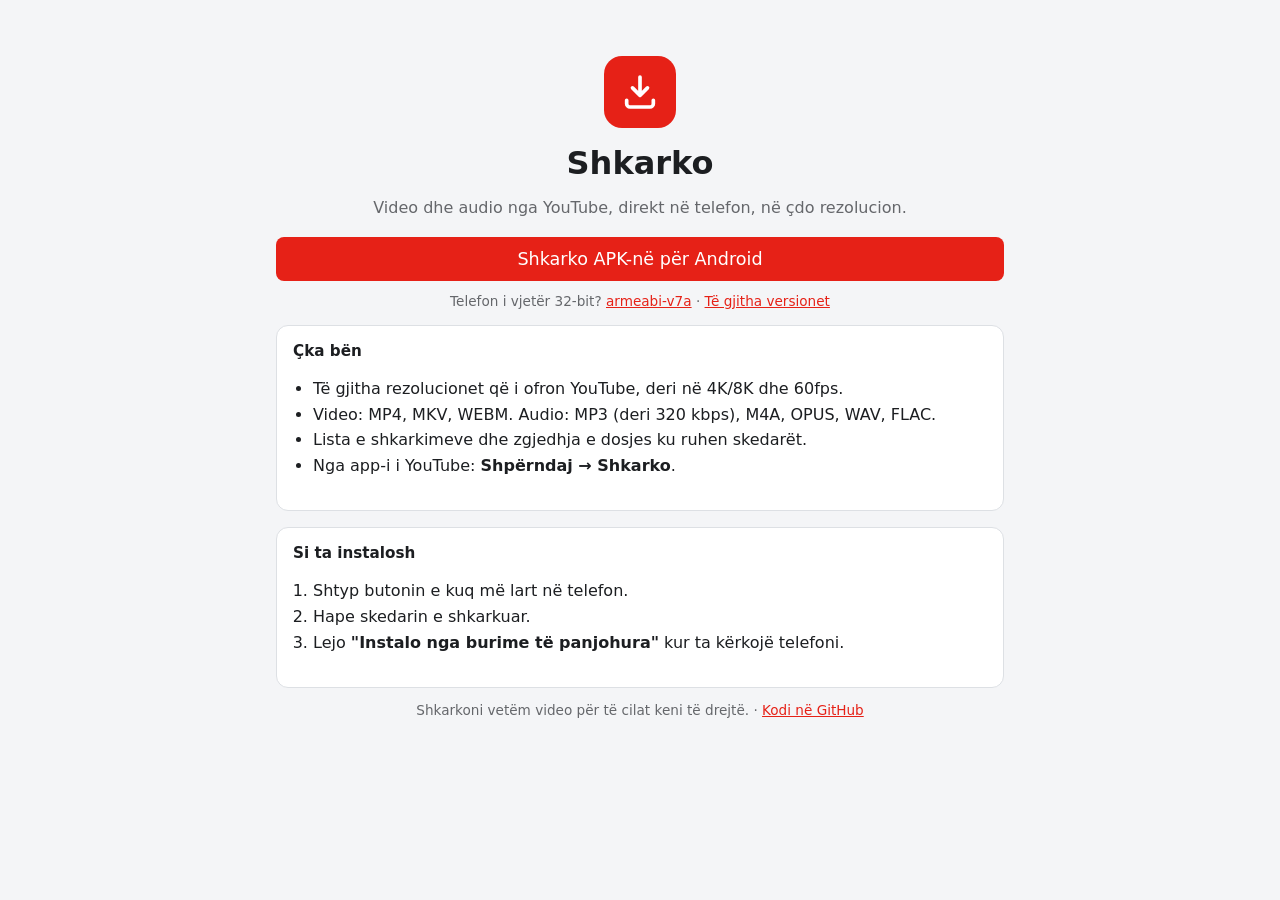
==== index.html @ a26a1ca3 "Rename app to Shkarko, add bottom bar with downloads list and settings - Bottom navigation: Shkarko," ====
<!doctype html>
<html lang="sq">
<head>
  <meta charset="utf-8">
  <meta name="viewport" content="width=device-width, initial-scale=1">
  <title>Shkarko</title>
  <meta name="description" content="Shkarko video dhe audio nga YouTube në telefon, në çdo rezolucion.">
  <link rel="stylesheet" href="static/style.css">
  <style>
    .hero { text-align: center; padding-top: 24px; }
    .hero .logo {
      width: 72px; height: 72px; border-radius: 18px; background: var(--accent);
      display: inline-flex; align-items: center; justify-content: center;
    }
    .hero .logo svg { width: 40px; height: 40px; fill: none; stroke: #fff; stroke-width: 2.2; stroke-linecap: round; stroke-linejoin: round; }
    .hero h1 { font-size: 2rem; margin: 16px 0 4px; }
    .download { display: block; text-align: center; font-size: 1.1rem; margin-top: 20px; }
    .others { text-align: center; margin-top: 12px; }
    .others a, .card a:not(.primary) { color: var(--accent); }
    ol, ul { padding-left: 20px; line-height: 1.6; }
  </style>
</head>
<body>
  <main class="container">
    <section class="hero">
      <div class="logo">
        <svg viewBox="0 0 24 24" aria-hidden="true"><path d="M12 3v11m0 0-4.5-4.5M12 14l4.5-4.5M4 17v2a2 2 0 0 0 2 2h12a2 2 0 0 0 2-2v-2"/></svg>
      </div>
      <h1>Shkarko</h1>
      <p class="subtitle">Video dhe audio nga YouTube, direkt në telefon, në çdo rezolucion.</p>
      <a class="primary download" href="https://github.com/claudeshqip/App/releases/latest/download/Shkarko-arm64-v8a.apk">Shkarko APK-në për Android</a>
      <p class="others muted small">
        Telefon i vjetër 32-bit? <a href="https://github.com/claudeshqip/App/releases/latest/download/Shkarko-armeabi-v7a.apk">armeabi-v7a</a>
        · <a href="https://github.com/claudeshqip/App/releases/latest">Të gjitha versionet</a>
      </p>
    </section>

    <div class="card">
      <h3 class="first">Çka bën</h3>
      <ul>
        <li>Të gjitha rezolucionet që i ofron YouTube, deri në 4K/8K dhe 60fps.</li>
        <li>Video: MP4, MKV, WEBM. Audio: MP3 (deri 320 kbps), M4A, OPUS, WAV, FLAC.</li>
        <li>Lista e shkarkimeve dhe zgjedhja e dosjes ku ruhen skedarët.</li>
        <li>Nga app-i i YouTube: <strong>Shpërndaj → Shkarko</strong>.</li>
      </ul>
    </div>

    <div class="card">
      <h3 class="first">Si ta instalosh</h3>
      <ol>
        <li>Shtyp butonin e kuq më lart në telefon.</li>
        <li>Hape skedarin e shkarkuar.</li>
        <li>Lejo <strong>"Instalo nga burime të panjohura"</strong> kur ta kërkojë telefoni.</li>
      </ol>
    </div>

    <p class="muted small" style="text-align:center">
      Shkarkoni vetëm video për të cilat keni të drejtë.
      · <a href="https://github.com/claudeshqip/App" style="color:var(--accent)">Kodi në GitHub</a>
    </p>
  </main>
</body>
</html>
---- static/style.css ----
:root {
  --bg: #f4f5f7;
  --card: #ffffff;
  --text: #1c1e21;
  --muted: #65676b;
  --border: #dde0e4;
  --accent: #e62117;
  --accent-soft: #fde8e7;
}

@media (prefers-color-scheme: dark) {
  :root {
    --bg: #121212;
    --card: #1e1e1e;
    --text: #ececec;
    --muted: #a0a0a0;
    --border: #333;
    --accent-soft: #3a1a18;
  }
}

* { box-sizing: border-box; }
[hidden] { display: none !important; }

body {
  margin: 0;
  font-family: system-ui, -apple-system, "Segoe UI", Roboto, sans-serif;
  background: var(--bg);
  color: var(--text);
}

.container { max-width: 760px; margin: 0 auto; padding: 32px 16px 96px; }
header h1 { margin: 0 0 4px; }
.subtitle, .muted { color: var(--muted); }
h3 { font-size: 0.95rem; margin: 20px 0 8px; }

.card {
  background: var(--card);
  border: 1px solid var(--border);
  border-radius: 12px;
  padding: 16px;
  margin-top: 16px;
}

#url-form { display: flex; gap: 8px; }
#url-form input {
  flex: 1;
  min-width: 0;
  padding: 12px;
  font-size: 1rem;
  border: 1px solid var(--border);
  border-radius: 8px;
  background: transparent;
  color: var(--text);
}

button, .primary {
  padding: 12px 20px;
  border: 0;
  border-radius: 8px;
  font-size: 1rem;
  cursor: pointer;
  background: var(--accent);
  color: #fff;
  text-decoration: none;
  display: inline-block;
}
button:disabled { opacity: 0.6; cursor: wait; }
.primary { margin-top: 20px; }

.error {
  color: var(--accent);
  background: var(--accent-soft);
  padding: 12px;
  border-radius: 8px;
  word-break: break-word;
}

.video-head { display: flex; gap: 16px; align-items: flex-start; }
.video-head img { width: 180px; max-width: 40%; border-radius: 8px; }
.video-head h2 { margin: 0 0 4px; font-size: 1.1rem; }

.tabs { display: flex; gap: 8px; margin-top: 16px; border-bottom: 1px solid var(--border); }
.tab {
  background: transparent;
  color: var(--muted);
  border-radius: 0;
  border-bottom: 2px solid transparent;
  padding: 10px 12px;
}
.tab.active { color: var(--text); border-bottom-color: var(--accent); }

.grid { display: grid; grid-template-columns: repeat(auto-fill, minmax(120px, 1fr)); gap: 8px; }
.chips { display: flex; flex-wrap: wrap; gap: 8px; }

.res input, .chip input { position: absolute; opacity: 0; }
.res span, .chip span {
  display: flex;
  flex-direction: column;
  gap: 2px;
  padding: 10px 12px;
  border: 1px solid var(--border);
  border-radius: 8px;
  cursor: pointer;
}
.res em { font-style: normal; font-size: 0.8rem; color: var(--accent); }
.res small { color: var(--muted); }
.res input:checked + span, .chip input:checked + span {
  border-color: var(--accent);
  background: var(--accent-soft);
}
.res input:focus-visible + span, .chip input:focus-visible + span { outline: 2px solid var(--accent); }

.bar { height: 8px; background: var(--border); border-radius: 4px; overflow: hidden; margin-top: 20px; }
#bar-fill { height: 100%; width: 0; background: var(--accent); transition: width 0.3s; }


.small { font-size: 0.85rem; }
h3.first { margin-top: 0; }
.folder { font-weight: 600; word-break: break-word; margin: 0 0 8px; }
.row { display: flex; flex-wrap: wrap; gap: 8px; margin-top: 12px; }
button.secondary, .secondary {
  background: transparent;
  color: var(--text);
  border: 1px solid var(--border);
}
button.small-btn { padding: 8px 14px; font-size: 0.9rem; }

/* Shkarkimet */
.library { list-style: none; margin: 16px 0 0; padding: 0; display: flex; flex-direction: column; gap: 12px; }
.library li {
  display: flex;
  gap: 12px;
  align-items: center;
  background: var(--card);
  border: 1px solid var(--border);
  border-radius: 12px;
  padding: 12px;
}
.library img, .library .ph {
  width: 96px;
  aspect-ratio: 16 / 9;
  object-fit: cover;
  border-radius: 6px;
  flex-shrink: 0;
  background: var(--border);
}
.library .info { flex: 1; min-width: 0; }
.library .name { margin: 0 0 4px; font-weight: 600; overflow: hidden; text-overflow: ellipsis; display: -webkit-box; -webkit-line-clamp: 2; -webkit-box-orient: vertical; }
.library .meta { margin: 0; font-size: 0.8rem; color: var(--muted); }
.library .missing { color: var(--accent); }
.library .actions { display: flex; gap: 6px; margin-top: 8px; }

/* Shiriti poshtë */
.bottom-bar {
  position: fixed;
  left: 0;
  right: 0;
  bottom: 0;
  display: flex;
  background: var(--card);
  border-top: 1px solid var(--border);
  padding-bottom: env(safe-area-inset-bottom);
  z-index: 10;
}
.nav-btn {
  flex: 1;
  display: flex;
  flex-direction: column;
  align-items: center;
  gap: 2px;
  padding: 8px 4px 10px;
  background: transparent;
  color: var(--muted);
  border-radius: 0;
  font-size: 0.75rem;
}
.nav-btn svg {
  width: 24px;
  height: 24px;
  fill: none;
  stroke: currentColor;
  stroke-width: 2;
  stroke-linecap: round;
  stroke-linejoin: round;
}
.nav-btn.active { color: var(--accent); }
.nav-btn.active svg { fill: var(--accent-soft); }

@media (max-width: 520px) {
  .video-head { flex-direction: column; }
  .video-head img { width: 100%; max-width: 100%; }
}
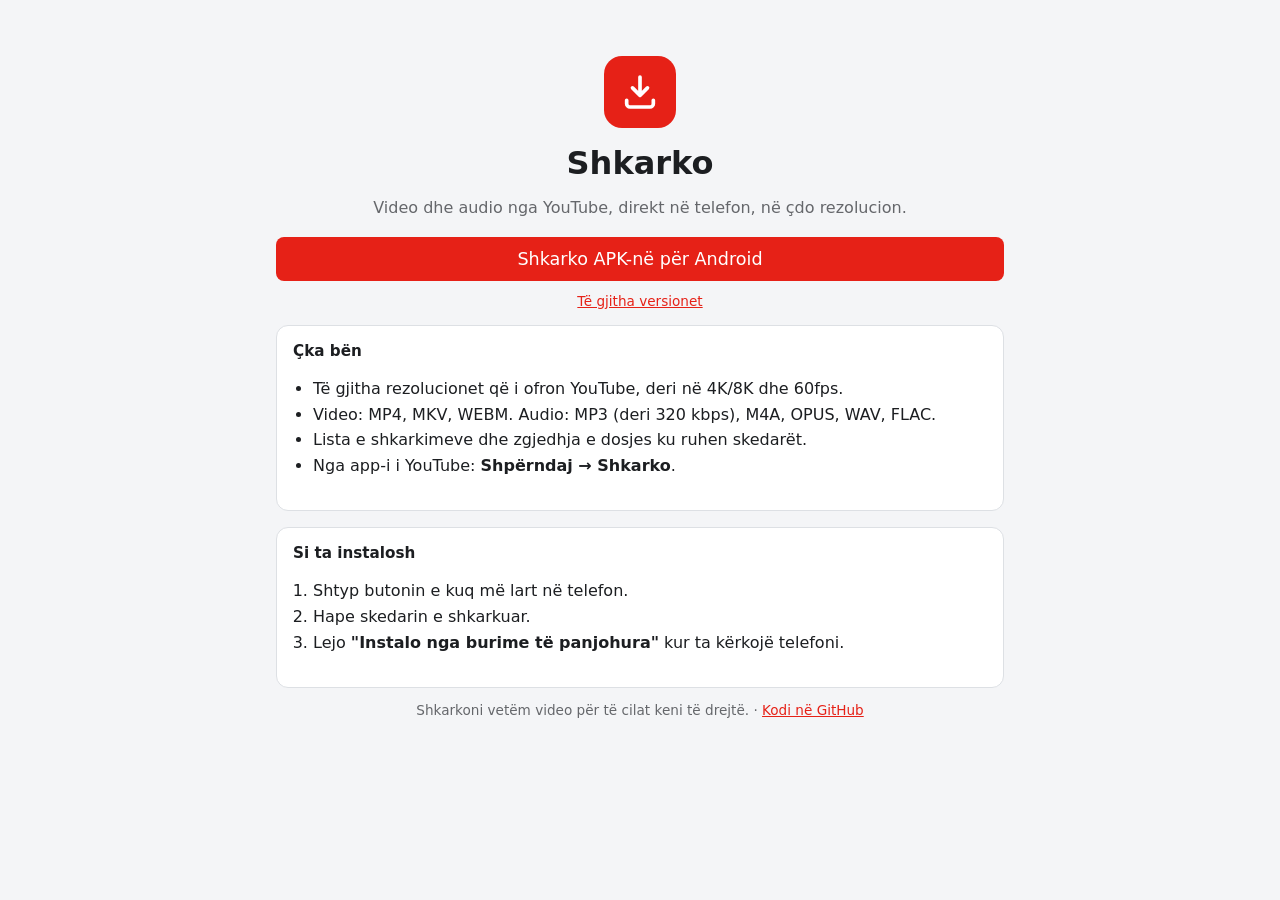
==== commit cadcdb1d: "Build only the arm64-v8a APK and remove other ABIs from releases Drops armeabi-v7a and x86_64 from t" ====
--- a/index.html
+++ b/index.html
@@ -30,8 +30,7 @@
       <p class="subtitle">Video dhe audio nga YouTube, direkt në telefon, në çdo rezolucion.</p>
       <a class="primary download" href="https://github.com/claudeshqip/App/releases/latest/download/Shkarko-arm64-v8a.apk">Shkarko APK-në për Android</a>
       <p class="others muted small">
-        Telefon i vjetër 32-bit? <a href="https://github.com/claudeshqip/App/releases/latest/download/Shkarko-armeabi-v7a.apk">armeabi-v7a</a>
-        · <a href="https://github.com/claudeshqip/App/releases/latest">Të gjitha versionet</a>
+        <a href="https://github.com/claudeshqip/App/releases/latest">Të gjitha versionet</a>
       </p>
     </section>
 
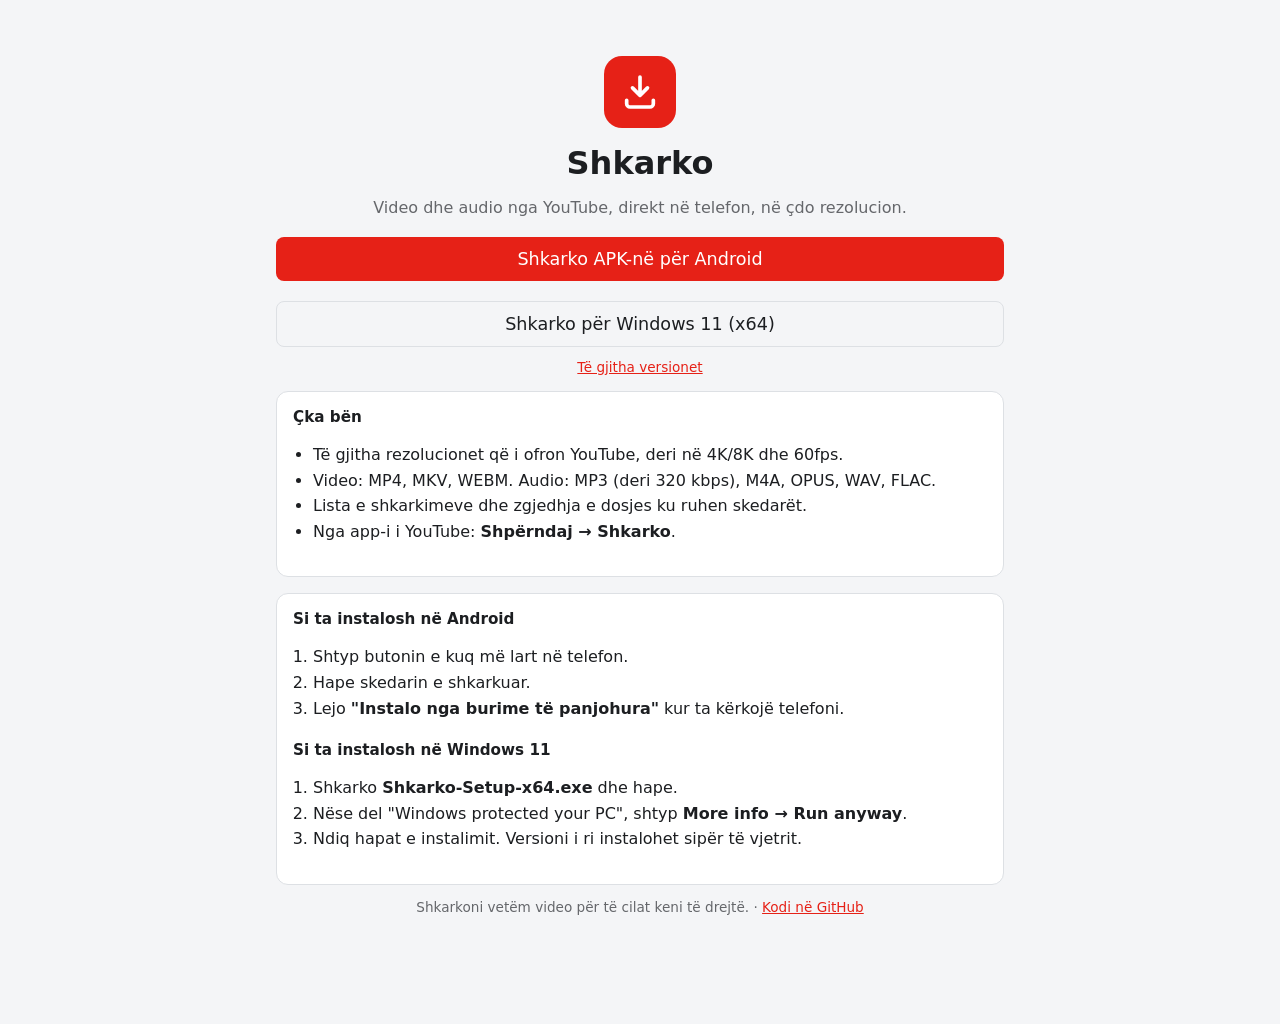
==== commit 71dbeb9a: "Add Shkarko for Windows 11 x64 desktop.py runs the Flask app on a local port and shows it in a WebVi" ====
--- a/index.html
+++ b/index.html
@@ -29,6 +29,7 @@
       <h1>Shkarko</h1>
       <p class="subtitle">Video dhe audio nga YouTube, direkt në telefon, në çdo rezolucion.</p>
       <a class="primary download" href="https://github.com/claudeshqip/App/releases/latest/download/Shkarko-arm64-v8a.apk">Shkarko APK-në për Android</a>
+      <a class="primary download secondary" href="https://github.com/claudeshqip/App/releases/download/windows/Shkarko-Setup-x64.exe">Shkarko për Windows 11 (x64)</a>
       <p class="others muted small">
         <a href="https://github.com/claudeshqip/App/releases/latest">Të gjitha versionet</a>
       </p>
@@ -45,11 +46,17 @@
     </div>
 
     <div class="card">
-      <h3 class="first">Si ta instalosh</h3>
+      <h3 class="first">Si ta instalosh në Android</h3>
       <ol>
         <li>Shtyp butonin e kuq më lart në telefon.</li>
         <li>Hape skedarin e shkarkuar.</li>
         <li>Lejo <strong>"Instalo nga burime të panjohura"</strong> kur ta kërkojë telefoni.</li>
+      </ol>
+      <h3>Si ta instalosh në Windows 11</h3>
+      <ol>
+        <li>Shkarko <strong>Shkarko-Setup-x64.exe</strong> dhe hape.</li>
+        <li>Nëse del "Windows protected your PC", shtyp <strong>More info → Run anyway</strong>.</li>
+        <li>Ndiq hapat e instalimit. Versioni i ri instalohet sipër të vjetrit.</li>
       </ol>
     </div>
 
